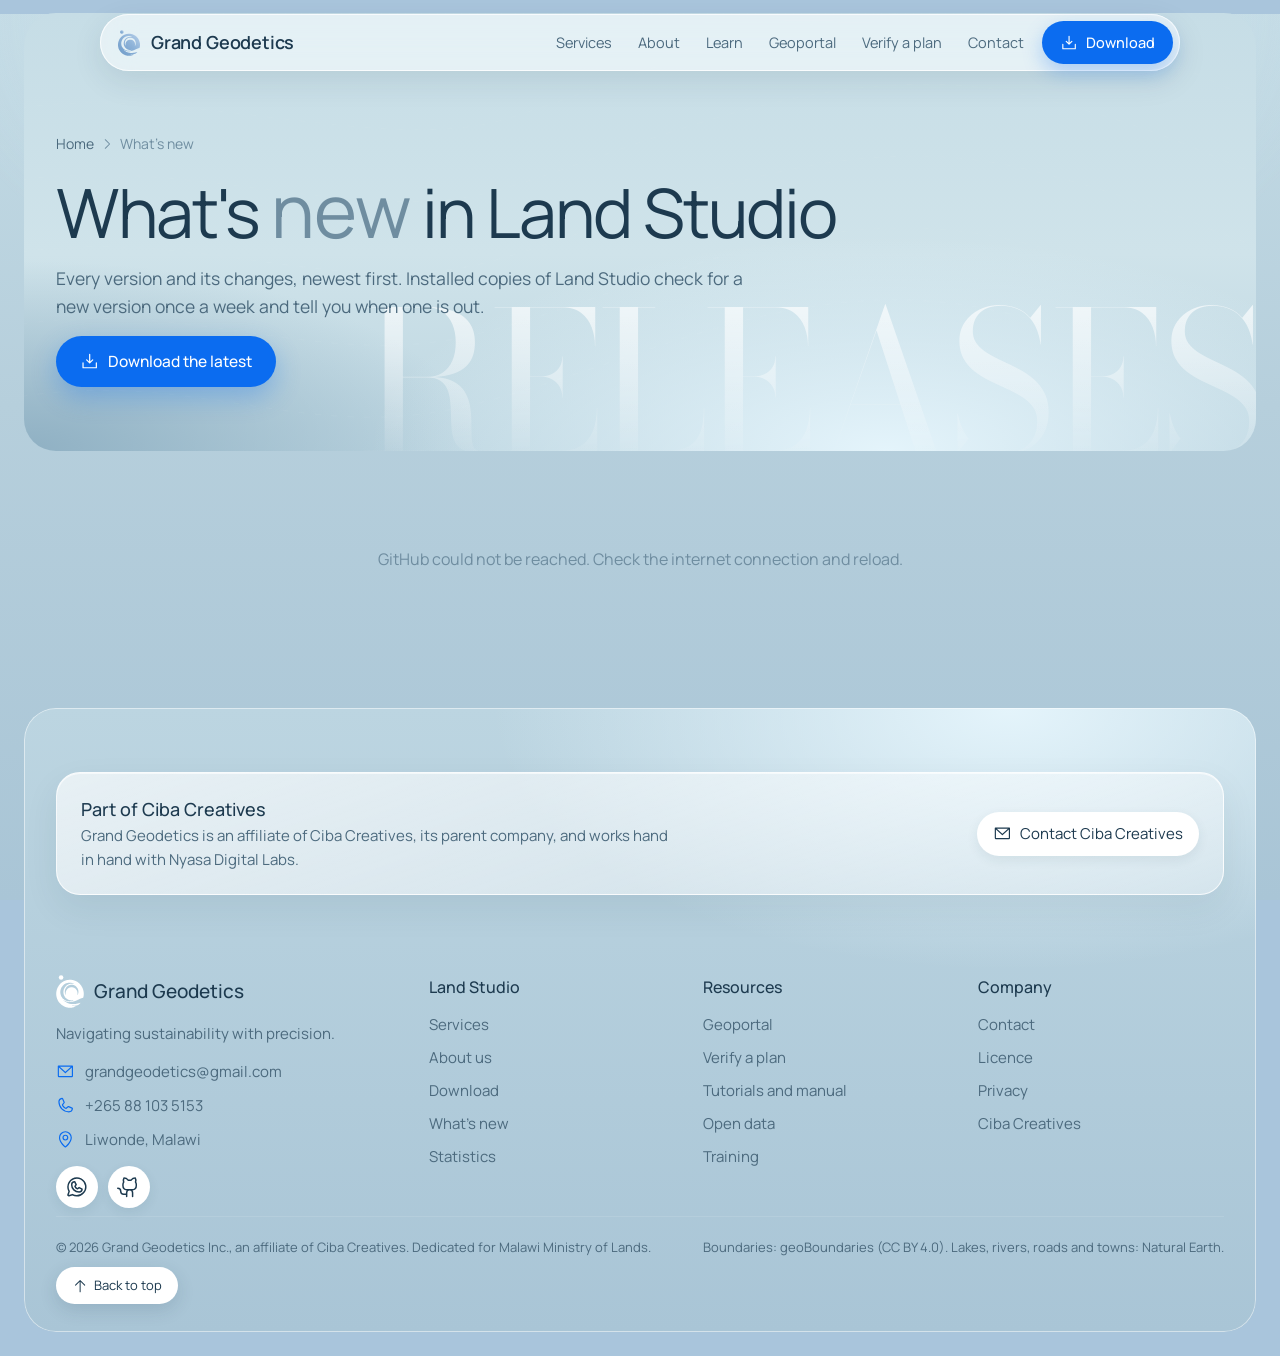
==== changelog/index.html @ 249d56ed "Add files via upload" ====
<!doctype html>
<html lang="en">
<head>
<meta charset="utf-8">
<meta name="viewport" content="width=device-width, initial-scale=1, viewport-fit=cover">
<title>What&#x27;s new in Land Studio</title>
<meta name="description" content="Every Land Studio version and what it added or fixed, newest first.">
<link rel="canonical" href="https://grandgeodetics.pages.dev/changelog/">
<meta property="og:type" content="website">
<meta property="og:site_name" content="Grand Geodetics · Land Studio">
<meta property="og:locale" content="en_GB">
<meta property="og:title" content="What&#x27;s new in Land Studio">
<meta property="og:description" content="Every Land Studio version and what it added or fixed, newest first.">
<meta property="og:url" content="https://grandgeodetics.pages.dev/changelog/">
<meta property="og:image" content="https://grandgeodetics.pages.dev/assets/img/og/changelog.jpg">
<meta property="og:image:secure_url" content="https://grandgeodetics.pages.dev/assets/img/og/changelog.jpg">
<meta property="og:image:type" content="image/jpeg">
<meta property="og:image:width" content="1200">
<meta property="og:image:height" content="630">
<meta property="og:image:alt" content="What&#x27;s new in Land Studio">
<meta name="twitter:card" content="summary_large_image">
<meta name="twitter:title" content="What&#x27;s new in Land Studio">
<meta name="twitter:description" content="Every Land Studio version and what it added or fixed, newest first.">
<meta name="twitter:image" content="https://grandgeodetics.pages.dev/assets/img/og/changelog.jpg">
<meta name="twitter:image:alt" content="What&#x27;s new in Land Studio">
<meta name="theme-color" content="#a9c5dc">
<meta name="color-scheme" content="light">
<link rel="icon" href="/favicon.svg" type="image/svg+xml">
<link rel="icon" href="/favicon-32.png" sizes="32x32" type="image/png">
<link rel="apple-touch-icon" href="/apple-touch-icon.png">
<link rel="manifest" href="/site.webmanifest">
<link rel="preload" href="/assets/fonts/outfit-latin-300-normal.woff2" as="font" type="font/woff2" crossorigin>
<link rel="preload" href="/assets/fonts/outfit-latin-400-normal.woff2" as="font" type="font/woff2" crossorigin>
<link rel="stylesheet" href="/assets/css/site.css">
<link rel="stylesheet" href="/assets/css/sky.css">
<link rel="preload" href="/assets/img/icons.svg" as="image" type="image/svg+xml">
<script src="/assets/js/config.js"></script>
<script src="/assets/js/content.js"></script>
</head>
<body>
<a class="skip" href="#main">Skip to content</a>
<div id="siteHeader"></div><script src="/assets/js/layout.js"></script>
<noscript><nav class="wrap" aria-label="Main" style="display:flex;flex-wrap:wrap;gap:14px;padding:16px 0;position:relative;z-index:31"><a href="/">Home</a><a href="/#services">Services</a><a href="/learn/">Learn</a><a href="/geoportal/">Geoportal</a><a href="/verify/">Verify a plan</a><a href="/training/">Training</a><a href="/data/">Open data</a><a href="/#contact">Contact</a></nav></noscript>
<main id="main" class="page">
<header class="phero" data-ghost="RELEASES" id="top">
  <div class="ir" aria-hidden="true"><i></i><b></b></div><svg class="contour" viewBox="0 0 1200 700" preserveAspectRatio="xMidYMid slice" aria-hidden="true"><g fill="none" stroke="#fff" stroke-width=".8"><path d="M-50 520C150 470 260 560 430 520S760 380 960 430 1180 520 1260 500"/><path d="M-50 450C140 400 280 490 440 450S770 310 970 360 1180 450 1260 430"/><path d="M-50 380C130 330 300 420 450 380S780 240 980 290 1180 380 1260 360"/><path d="M-50 310C120 260 320 350 460 310S790 170 990 220 1180 310 1260 290"/><path d="M-50 240C110 190 340 280 470 240S800 100 1000 150 1180 240 1260 220"/></g></svg><div class="grain"></div>
  <div class="wrap">
    <nav class="crumbs" aria-label="Breadcrumb"><a href="/">Home</a><svg class="ic" aria-hidden="true"><use href="/assets/img/icons.svg#i-caret-right"/></svg><span aria-current="page">What's new</span></nav>
    <h1>What's <em>new</em> in Land Studio</h1>
    <p>Every version and its changes, newest first. Installed copies of Land Studio check for a new version once a week and tell you when one is out.</p>
    <div class="btns"><a class="btn btn-hot" data-dl href="/download"><svg class="ic dn" aria-hidden="true"><use href="/assets/img/icons.svg#i-download-simple"/></svg>Download the latest</a></div>
  </div>
</header>
<div class="wrap page"><section><div id="clList"><p class="empty">Loading the versions from GitHub…</p></div></section></div>
</main>
<footer class="site" id="siteFooter"></footer>
<script src="/assets/js/site.js" defer></script>
<script src="/assets/js/changelog.js" defer></script>
</body>
</html>
---- assets/css/site.css ----
/* Grand Geodetics website — one stylesheet for every page.
   Colour follows 60 / 30 / 10:
   60  neutrals  — page, paper, lines, body text
   30  deep blue — heroes, the dark band, footer, headings, icons
   10  oxblood   — main actions, the active marker, progress, a few data marks */
@font-face{font-family:'Outfit';font-style:normal;font-weight:200;font-display:swap;src:url(/assets/fonts/outfit-latin-200-normal.woff2) format('woff2')}
@font-face{font-family:'Outfit';font-style:normal;font-weight:300;font-display:swap;src:url(/assets/fonts/outfit-latin-300-normal.woff2) format('woff2')}
@font-face{font-family:'Outfit';font-style:normal;font-weight:400;font-display:swap;src:url(/assets/fonts/outfit-latin-400-normal.woff2) format('woff2')}
@font-face{font-family:'Outfit';font-style:normal;font-weight:500;font-display:swap;src:url(/assets/fonts/outfit-latin-500-normal.woff2) format('woff2')}
@font-face{font-family:'Outfit';font-style:normal;font-weight:600;font-display:swap;src:url(/assets/fonts/outfit-latin-600-normal.woff2) format('woff2')}
@font-face{font-family:'Instrument Serif';font-style:italic;font-weight:400;font-display:swap;src:url(/assets/fonts/instrument-serif-latin-400-italic.woff2) format('woff2')}
:root{
  --page:#f4f7fa; --paper:#ffffff; --line:#e2e9f0; --text:#0d2440; --body:#33475b; --muted:#5b6c7d;
  --deep:#0b3561; --navy:#061a33; --blue:#1a5c9e; --sky:#3d8be0; --tint:#e8f0f8; --head2:#1a5c9e;
  --ox:#8e1b2a; --ox2:#b3263a;
  --ok:#1d7a46; --okbg:#eef8f2; --err:#b42318; --errbg:#fdf2f1; --warn:#8a5a00; --warnbg:#fff7e6;
  --band:#081d38; --bandfg:#e6eef7; --bandmuted:#9fb6cf;
  --r-lg:28px; --r-md:20px; --ease:cubic-bezier(.2,.7,.2,1);
}
@media (prefers-color-scheme:dark){:root:not([data-theme="light"]){
  --page:#0a1522; --paper:#0f1d2e; --line:#22364e; --text:#e8f0f8; --body:#c3d2e1; --muted:#9db0c4;
  --deep:#cfe2f6; --blue:#7fb4ec; --sky:#9cc8f5; --tint:#14273d; --head2:#8fc0f0;
  --okbg:#10291c; --ok:#7fd3a2; --errbg:#2e1414; --err:#f09a8f; --warnbg:#2c2210; --warn:#f0c46e; --band:#06111e; color-scheme:dark}}
:root[data-theme="dark"]{
  --page:#0a1522; --paper:#0f1d2e; --line:#22364e; --text:#e8f0f8; --body:#c3d2e1; --muted:#9db0c4;
  --deep:#cfe2f6; --blue:#7fb4ec; --sky:#9cc8f5; --tint:#14273d; --head2:#8fc0f0;
  --okbg:#10291c; --ok:#7fd3a2; --errbg:#2e1414; --err:#f09a8f; --warnbg:#2c2210; --warn:#f0c46e; --band:#06111e; color-scheme:dark}
*{box-sizing:border-box}
html{scroll-behavior:smooth;scroll-padding-top:96px;overflow-x:clip}
body{margin:0;background:var(--page);color:var(--text);font-family:'Outfit','Segoe UI',system-ui,sans-serif;font-size:16px;line-height:1.6;-webkit-font-smoothing:antialiased;overflow-x:clip}
a{color:inherit}
img{max-width:100%;display:block;height:auto}
h1,h2,h3{font-weight:400;letter-spacing:-.025em;line-height:1.06;margin:0;text-wrap:balance}
p{margin:0}
.wrap{max-width:1200px;margin:0 auto;padding-left:max(16px,env(safe-area-inset-left,0px));padding-right:max(16px,env(safe-area-inset-right,0px))}
:focus-visible{outline:2px solid var(--sky);outline-offset:3px;border-radius:8px}
.skip{position:absolute;left:-999px;top:8px;background:var(--paper);color:var(--text);padding:10px 14px;border-radius:10px;z-index:100}.skip:focus{left:8px}
.sr{position:absolute;width:1px;height:1px;overflow:hidden;clip:rect(0 0 0 0);white-space:nowrap}
.ic{width:1.25em;height:1.25em;fill:currentColor;flex:none;display:inline-block;vertical-align:-.22em}
.grain{position:absolute;inset:0;pointer-events:none;opacity:.13;mix-blend-mode:overlay;z-index:1;background-image:url("data:image/svg+xml,%3Csvg xmlns='http://www.w3.org/2000/svg' width='180' height='180'%3E%3Cfilter id='n'%3E%3CfeTurbulence type='fractalNoise' baseFrequency='.85' numOctaves='3' stitchTiles='stitch'/%3E%3CfeColorMatrix values='0 0 0 0 1 0 0 0 0 1 0 0 0 0 1 0 0 0 .6 0'/%3E%3C/filter%3E%3Crect width='180' height='180' filter='url(%23n)'/%3E%3C/svg%3E")}

/* ---------- buttons ---------- */
.btn{display:inline-flex;align-items:center;justify-content:center;gap:9px;border-radius:999px;font:inherit;font-weight:500;font-size:15.5px;padding:13px 24px;text-decoration:none;cursor:pointer;border:0;min-height:48px;transition:filter .2s,background-color .2s,box-shadow .2s,color .2s}
.btn .ic{transition:transform .25s var(--ease)}
.btn:hover .ic.go{transform:translate(2px,-2px)}.btn:hover .ic.dn{transform:translateY(2px)}
.btn-hot{color:#fff;background:linear-gradient(180deg,var(--ox2),var(--ox));box-shadow:0 8px 22px rgba(142,27,42,.28),0 1px 0 rgba(255,255,255,.2) inset}
.btn-hot:hover{filter:brightness(1.08)}
.btn-line{color:#fff;background:transparent;box-shadow:0 0 0 1px rgba(255,255,255,.45) inset}.btn-line:hover{background:rgba(255,255,255,.08)}
.btn-soft{color:var(--text);background:var(--paper);box-shadow:0 0 0 1px var(--line) inset}.btn-soft:hover{box-shadow:0 0 0 1px var(--blue) inset}
.btn-soft.on{background:var(--deep);color:var(--paper);box-shadow:none}
.btn-sm{padding:8px 14px;min-height:40px;font-size:14px}
.btns{display:flex;gap:10px;flex-wrap:wrap;align-items:center}

/* ---------- progress + pill nav ---------- */
.progress{position:fixed;inset:0 0 auto;height:3px;z-index:40;pointer-events:none}
.progress i{display:block;height:100%;transform-origin:0 50%;transform:scaleX(var(--p,0));background:linear-gradient(90deg,var(--ox),#d0394d)}
.navwrap{position:sticky;top:calc(env(safe-area-inset-top,0px) + 14px);z-index:30;margin-top:14px;padding-left:max(16px,env(safe-area-inset-left,0px));padding-right:max(16px,env(safe-area-inset-right,0px))}
.nav{max-width:1080px;margin:0 auto;display:flex;align-items:center;gap:6px;background:var(--paper);border-radius:999px;padding:7px 7px 7px 16px;box-shadow:0 10px 30px rgba(13,36,64,.12),0 0 0 1px rgba(13,36,64,.06);transition:background-color .3s,box-shadow .3s}
.brand{display:flex;align-items:center;gap:9px;text-decoration:none;font-weight:500;font-size:18px;letter-spacing:-.02em;margin-right:auto;white-space:nowrap;color:var(--text)}
.brand img{width:26px;height:26px}
.links{display:flex;gap:2px}
.links a{position:relative;text-decoration:none;font-size:14.5px;color:var(--muted);padding:8px 12px;border-radius:999px;white-space:nowrap;transition:color .2s,background-color .2s}
.links a:hover{color:var(--text)}
.links a.on{color:var(--text);background:var(--page);font-weight:500}
.links a.on::after{content:"";position:absolute;left:50%;bottom:3px;width:5px;height:5px;margin-left:-2.5px;border-radius:50%;background:var(--ox2)}
.cta{display:inline-flex;align-items:center;gap:8px;color:#fff;background:linear-gradient(180deg,var(--ox2),var(--ox));text-decoration:none;font-weight:500;font-size:14.5px;padding:10px 18px;border-radius:999px;white-space:nowrap;min-height:42px}
.cta:hover{filter:brightness(1.08)}
.menu{display:none;border:0;width:42px;height:42px;border-radius:50%;background:var(--page);color:var(--text);cursor:pointer;place-items:center;font-size:20px}
.navwrap.ondark .nav{background:rgba(255,255,255,.09);backdrop-filter:blur(14px);-webkit-backdrop-filter:blur(14px);box-shadow:0 0 0 1px rgba(255,255,255,.16) inset}
.navwrap.ondark .brand{color:#fff}
.navwrap.ondark .links a{color:rgba(238,245,251,.75)}.navwrap.ondark .links a:hover{color:#fff}
.navwrap.ondark .links a.on{background:rgba(255,255,255,.13);color:#fff}
.navwrap.ondark .menu{background:rgba(255,255,255,.12);color:#fff}
.mnav{display:none}
@media (max-width:960px){.links{display:none}.menu{display:grid}
  .mnav.open{display:grid;grid-template-columns:minmax(0,1fr) minmax(0,1fr);gap:4px;position:absolute;left:max(16px,env(safe-area-inset-left,0px));right:max(16px,env(safe-area-inset-right,0px));top:calc(100% + 8px);background:var(--paper);border-radius:22px;padding:10px;box-shadow:0 14px 34px rgba(13,36,64,.2);max-height:calc(100dvh - 110px);overflow:auto}
  .mnav a{display:flex;align-items:center;gap:10px;text-decoration:none;padding:12px;border-radius:14px;color:var(--text);min-height:48px}
  .mnav a .ic{color:var(--blue)}
  .mnav a:hover,.mnav a[aria-current]{background:var(--page)}
  .mnav hr{grid-column:1/-1;border:0;border-top:1px solid var(--line);margin:4px 0;width:100%}}
@media (max-width:420px){.cta span{display:none}.cta{padding:10px 13px}}

/* ---------- moving infrared field (hero, page heroes, download) ---------- */
.ir{position:absolute;inset:0;z-index:0;overflow:hidden;background:linear-gradient(180deg,#061a33,#0b3561 55%,#0e3f74)}
.ir::before,.ir::after,.ir i,.ir b{content:"";position:absolute;border-radius:50%;pointer-events:none;will-change:transform}
.ir::before{width:75%;height:95%;right:-22%;bottom:-45%;background:radial-gradient(closest-side,#8a1a2b 0%,#5a1630 45%,rgba(58,21,48,0) 100%);animation:ember 16s ease-in-out infinite alternate}
.ir::after{width:70%;height:85%;left:-18%;top:-35%;background:radial-gradient(closest-side,rgba(42,120,200,.95),rgba(31,102,173,0));animation:cool 21s ease-in-out infinite alternate}
.ir i{width:45%;height:60%;left:35%;top:10%;background:radial-gradient(closest-side,rgba(110,170,230,.28),rgba(110,170,230,0));animation:haze 26s ease-in-out infinite alternate}
.ir b{width:30%;height:40%;left:60%;top:40%;translate:-50% -50%;background:radial-gradient(closest-side,rgba(160,205,245,.16),rgba(160,205,245,0));transition:left 1.2s var(--ease),top 1.2s var(--ease)}
@keyframes ember{0%{transform:translate(0,0) scale(1)}35%{transform:translate(-16%,-12%) scale(1.12)}70%{transform:translate(-30%,-2%) scale(.94)}100%{transform:translate(-8%,-18%) scale(1.08)}}
@keyframes cool{0%{transform:translate(0,0) scale(1)}50%{transform:translate(22%,14%) scale(1.1)}100%{transform:translate(8%,26%) scale(.92)}}
@keyframes haze{0%{transform:translate(0,0)}50%{transform:translate(-30%,20%)}100%{transform:translate(25%,-10%)}}
.contour{position:absolute;inset:0;width:100%;height:100%;opacity:.14;z-index:0;pointer-events:none}
.contour path{stroke-dasharray:6 10;animation:flow 30s linear infinite}
.contour path:nth-child(even){animation-duration:42s;animation-direction:reverse}
@keyframes flow{to{stroke-dashoffset:-320}}

/* ---------- home hero ---------- */
.hero{position:relative;overflow:hidden;margin-top:-76px;padding-top:110px;border-radius:0 0 var(--r-lg) var(--r-lg);background:#0b3561;color:#eef5fb;isolation:isolate}
.hero .wrap{position:relative;z-index:2;padding-bottom:30px}
.hcopy{text-align:center;display:flex;flex-direction:column;align-items:center;gap:18px;padding:56px 0 44px}
.hcopy h1{font-weight:300;font-size:clamp(44px,7vw,90px);line-height:1.02;letter-spacing:-.04em;max-width:11em;color:#f3f7fb}
.hcopy h1 em,.phero h1 em{font-family:'Instrument Serif',Georgia,serif;font-style:italic;font-weight:400;letter-spacing:-.01em;font-size:1.08em}
.hcopy p{font-size:17.5px;color:rgba(238,245,251,.78);max-width:30em}
.hcopy .btns{justify-content:center}
.rcards{display:grid;grid-template-columns:minmax(0,.9fr) minmax(0,1.15fr) minmax(0,1.35fr);gap:14px;max-width:1000px;margin:0 auto;align-items:end}
.rc{background:#fff;color:#0d2440;border-radius:18px;padding:16px 18px 18px;box-shadow:0 20px 40px rgba(6,26,51,.25)}
.rc.mid{padding-bottom:26px;transform:translateY(-14px)}
.rc h3{font-size:15px;font-weight:500;letter-spacing:0;display:flex;align-items:center;gap:7px}
.rc h3 .ic{color:#1a5c9e}
.rc small{display:block;color:#5b6c7d;font-size:12.5px}
.ring{display:flex;align-items:center;gap:14px;margin-top:10px}.ring svg{flex:none}
.ring b{font-weight:400;font-size:20px;letter-spacing:-.02em;white-space:nowrap}
.big{font-weight:300;font-size:40px;letter-spacing:-.04em;line-height:1.1;margin-top:8px;font-variant-numeric:tabular-nums}
.big sub{font-size:15px;letter-spacing:0;color:#5b6c7d;vertical-align:baseline;margin-left:4px}
.bar{height:6px;border-radius:6px;background:#eef1f5;margin-top:10px;overflow:hidden}.bar i{display:block;height:100%;width:86%;background:linear-gradient(90deg,var(--ox2),var(--ox));border-radius:6px;transform-origin:0 50%;transition:transform 1.4s var(--ease) 1.4s}
.xy{display:grid;grid-template-columns:auto auto;gap:4px 24px;margin-top:10px;justify-content:start}
.xy small{font-size:12px}.xy b{font-weight:400;font-size:24px;letter-spacing:-.02em;font-variant-numeric:tabular-nums;white-space:nowrap}
.spark{margin-top:6px;display:block;width:100%;height:30px}
.spark path{stroke-dasharray:420;transition:stroke-dashoffset 1.8s ease 1.5s}
.ring .arc{stroke-dashoffset:12;transition:stroke-dashoffset 1.6s var(--ease) 1.3s}
.scrollcue{display:flex;justify-content:center;margin-top:22px;color:rgba(238,245,251,.6);font-size:13px;gap:6px;align-items:center}
.scrollcue .ic{animation:bob 2.2s ease-in-out infinite}
@keyframes bob{50%{transform:translateY(4px)}}
@media (max-width:760px){.hcopy{padding:36px 0 30px}.rcards{grid-template-columns:minmax(0,1fr) minmax(0,1fr)}.rc.mid{transform:none;padding-bottom:18px}.rc.wide{grid-column:1/-1}.big{font-size:32px}.ring{gap:10px}.ring svg{width:46px;height:46px}.ring b{font-size:18px}.scrollcue{display:none}}
@media (max-width:420px){.xy b{font-size:21px}}

/* ---------- page hero (every other page) ---------- */
.phero{position:relative;overflow:hidden;margin-top:-76px;padding-top:120px;border-radius:0 0 var(--r-lg) var(--r-lg);background:#0b3561;color:#eef5fb;isolation:isolate}
.phero .wrap{position:relative;z-index:2;padding-bottom:64px;display:flex;flex-direction:column;gap:16px;align-items:flex-start}
.crumbs{display:flex;align-items:center;gap:6px;font-size:14px;color:rgba(238,245,251,.65)}
.crumbs a{text-decoration:none;color:rgba(238,245,251,.85)}.crumbs a:hover{color:#fff}
.crumbs .ic{width:1em;height:1em}
.phero h1{font-weight:300;font-size:clamp(38px,5.6vw,68px);letter-spacing:-.035em;max-width:14em;color:#f3f7fb;line-height:1.04}
.phero p{font-size:17.5px;color:rgba(238,245,251,.78);max-width:40em}
.phero .meta{display:flex;flex-wrap:wrap;gap:8px}
.phero .meta span{display:inline-flex;align-items:center;gap:6px;font-size:13.5px;color:#dce8f5;padding:6px 12px;border-radius:999px;background:rgba(255,255,255,.08);box-shadow:0 0 0 1px rgba(255,255,255,.14) inset}
@media (max-width:600px){.phero{padding-top:104px}.phero .wrap{padding-bottom:44px}}

/* ---------- section scaffolding ---------- */
section{padding-top:104px}
.page section:first-child{padding-top:56px}
.head{display:flex;flex-direction:column;align-items:center;text-align:center;gap:14px;margin-bottom:44px}
.head.left{align-items:flex-start;text-align:left}
.head h2{font-size:clamp(34px,4.6vw,56px)}
.head h2 .tone{color:var(--head2)}
.head p{color:var(--muted);font-size:17.5px;max-width:36em}
.label{display:inline-flex;align-items:center;gap:7px;color:var(--blue);font-size:13.5px;font-weight:500;padding:5px 12px 5px 10px;border-radius:999px;box-shadow:0 0 0 1px color-mix(in srgb,var(--blue) 35%,transparent) inset}
.label .ic{width:1.05em;height:1.05em}
.card{background:var(--paper);border-radius:var(--r-md);box-shadow:0 0 0 1px var(--line)}
.tile{width:44px;height:44px;border-radius:13px;display:grid;place-items:center;background:var(--tint);color:var(--blue);font-size:22px;flex:none;transition:background-color .3s,color .3s,transform .3s var(--ease)}
.lift:hover .tile{background:var(--ox);color:#fff;transform:rotate(-6deg)}
@media (hover:hover){.lift{transition:box-shadow .3s,transform .3s var(--ease)}.lift:hover{transform:translateY(-4px);box-shadow:0 0 0 1px var(--line),0 18px 36px rgba(13,36,64,.12)}}
.h2{font-size:clamp(26px,3.2vw,34px);margin:52px 0 18px}
.empty{text-align:center;padding:40px 20px;color:var(--muted)}

/* ---------- numbers ---------- */
.nums{display:grid;grid-template-columns:repeat(4,minmax(0,1fr));gap:16px}
.num{padding:24px;display:flex;flex-direction:column;gap:40px;min-height:230px}
.num .top{display:flex;justify-content:space-between;align-items:flex-start;gap:10px}
.num b{font-size:clamp(46px,5vw,64px);font-weight:300;letter-spacing:-.04em;line-height:1;color:var(--deep);font-variant-numeric:tabular-nums}
.num h3{font-size:18px;font-weight:500;letter-spacing:-.01em}
.num p{color:var(--muted);font-size:14.5px}
.num .bottom{display:flex;flex-direction:column;gap:4px;margin-top:auto}
@media (max-width:900px){.nums{grid-template-columns:repeat(2,minmax(0,1fr))}}
@media (max-width:480px){.nums{gap:10px}.num{min-height:0;gap:16px;padding:16px}.num b{font-size:40px}.num h3{font-size:16px}.num p{font-size:13.5px}.num .tile{width:36px;height:36px;font-size:18px;border-radius:11px}}

/* ---------- workspaces on blueprint ---------- */
.blueprint{margin-top:104px;padding-block:96px;background-color:var(--paper);background-image:linear-gradient(var(--line) 1px,transparent 1px),linear-gradient(90deg,var(--line) 1px,transparent 1px),linear-gradient(color-mix(in srgb,var(--line) 55%,transparent) 1px,transparent 1px),linear-gradient(90deg,color-mix(in srgb,var(--line) 55%,transparent) 1px,transparent 1px);background-size:96px 96px,96px 96px,24px 24px,24px 24px;border-block:1px solid var(--line)}
.blueprint section{padding-top:0}
.bento{display:grid;grid-template-columns:repeat(3,minmax(0,1fr));gap:16px}
.ws{padding:22px;display:flex;flex-direction:column;gap:10px;overflow:hidden}
.ws .tagrow{display:flex;align-items:center;gap:10px}
.ws .tag{font-size:13px;font-weight:500;color:var(--blue)}
.ws h3{font-size:22px;font-weight:500;letter-spacing:-.02em}
.ws p{color:var(--muted);font-size:15px}
.ws .shot{margin-top:auto;border-radius:12px;box-shadow:0 0 0 1px var(--line);aspect-ratio:16/10;object-fit:cover;object-position:top left;width:100%;transition:scale 1.4s var(--ease)}
.ws.wide{grid-column:span 2}.ws.wide .shot{aspect-ratio:16/8}
.ws.full{grid-column:1/-1;display:grid;grid-template-columns:minmax(0,1fr) minmax(0,1.3fr);gap:24px;align-items:center}
.ws.full .txt{display:flex;flex-direction:column;gap:10px}
.ws.full .shot{margin:0;aspect-ratio:16/7}
.ws .art{border-radius:12px;aspect-ratio:16/7;background:linear-gradient(135deg,var(--tint),var(--page));display:grid;place-items:center;box-shadow:0 0 0 1px var(--line)}
.ws .art .pick{fill:var(--ox);fill-opacity:.18;stroke:var(--ox);stroke-width:2}
@media (max-width:900px){.bento{grid-template-columns:repeat(2,minmax(0,1fr))}.ws.full{grid-template-columns:minmax(0,1fr)}}
@media (max-width:600px){.bento{grid-template-columns:minmax(0,1fr)}.ws.wide{grid-column:auto}}

/* ---------- steps (a real sequence, so numbered) ---------- */
.steps{list-style:none;margin:0;padding:0;display:grid;grid-template-columns:repeat(4,minmax(0,1fr));gap:16px;counter-reset:s;position:relative}
.steps li{padding:24px 22px;display:flex;flex-direction:column;gap:8px;position:relative}
.steps .n{display:flex;align-items:center;justify-content:space-between;margin-bottom:8px}
.steps .n::before{counter-increment:s;content:counter(s);width:40px;height:40px;border-radius:50%;display:grid;place-items:center;font-weight:500;color:#fff;background:var(--ox);transition:scale .6s cubic-bezier(.3,1.6,.5,1),opacity .4s}
.steps .n .ic{font-size:24px;color:var(--blue)}
.steps h3{font-size:19px;font-weight:500}
.steps p{color:var(--muted);font-size:15px}
.track{position:absolute;left:4%;right:4%;top:44px;height:2px;background:repeating-linear-gradient(90deg,var(--line) 0 8px,transparent 8px 14px);z-index:-1}
@media (max-width:900px){.steps{grid-template-columns:repeat(2,minmax(0,1fr))}.track{display:none}}
@media (max-width:480px){.steps{grid-template-columns:minmax(0,1fr)}}

/* ---------- video ---------- */
.video{position:relative;border-radius:var(--r-lg);overflow:hidden;aspect-ratio:16/9;background:#0b1e33;box-shadow:0 30px 60px rgba(6,26,51,.18)}
.video img,.video video,.video iframe{width:100%;height:100%;object-fit:cover;display:block;border:0}
.playbtn{all:unset;position:absolute;inset:0;cursor:pointer}
.play{position:absolute;left:22px;bottom:22px;display:flex;align-items:center;gap:12px;color:#fff;font-weight:500;text-shadow:0 1px 8px rgba(0,0,0,.35)}
.play span{width:72px;height:72px;border-radius:50%;display:grid;place-items:center;background:var(--ox);box-shadow:0 0 0 0 rgba(179,38,58,.6);animation:pulse 2.6s infinite;font-size:28px}
@keyframes pulse{70%{box-shadow:0 0 0 18px rgba(179,38,58,0)}100%{box-shadow:0 0 0 0 rgba(179,38,58,0)}}
.vnote{display:flex;gap:16px;flex-wrap:wrap;justify-content:center;margin-top:16px;color:var(--muted);font-size:14.5px}
.vnote a{display:inline-flex;align-items:center;gap:7px;text-decoration:none;color:var(--blue);font-weight:500}
@media (max-width:520px){.play span{width:56px;height:56px;font-size:22px}.play{left:14px;bottom:14px}}

/* ---------- why: dark band ---------- */
.band{position:relative;margin:104px auto 0;max-width:1232px;background:var(--band);color:var(--bandfg);overflow:hidden;border-radius:var(--r-lg)}
.band .wrap{position:relative;z-index:2;padding-block:84px}
.band .head p{color:var(--bandmuted)}
.band .head h2 .tone{color:#9cc8f5}
.band .label{color:#cfe2f6;box-shadow:0 0 0 1px rgba(207,226,246,.35) inset}
.band svg.cl{position:absolute;inset:0;width:100%;height:100%;opacity:.55;z-index:0}
.band svg.cl ellipse{stroke-dasharray:2600;stroke-dashoffset:2600;transition:stroke-dashoffset 3s ease}
.band.in svg.cl ellipse,html:not(.js-anim) .band svg.cl ellipse{stroke-dashoffset:0}
.whys{display:grid;grid-template-columns:repeat(3,minmax(0,1fr));gap:14px}
.whys > div{padding:24px;border-radius:var(--r-md);background:repeating-linear-gradient(90deg,rgba(255,255,255,.03) 0 2px,transparent 2px 10px),rgba(255,255,255,.05);box-shadow:0 0 0 1px rgba(255,255,255,.1) inset;display:flex;flex-direction:column;gap:10px;transition:background-color .3s}
.whys > div:hover{background-color:rgba(255,255,255,.08)}
.whys .tile{background:rgba(156,200,245,.12);color:#9cc8f5}
.whys > div:hover .tile{background:var(--ox);color:#fff}
.whys h3{font-size:20px;font-weight:500}
.whys p{color:var(--bandmuted);font-size:15px}
@media (max-width:900px){.whys{grid-template-columns:repeat(2,minmax(0,1fr))}}
@media (max-width:560px){.whys{grid-template-columns:minmax(0,1fr)}.band{border-radius:0}}

/* ---------- geoportal teaser ---------- */
.portal{display:grid;grid-template-columns:minmax(0,1fr) minmax(0,1.15fr);gap:36px;align-items:center;padding:36px}
.portal .copy{display:flex;flex-direction:column;gap:16px;align-items:flex-start}
.portal h2{font-size:clamp(30px,3.6vw,44px)}
.portal p{color:var(--muted);font-size:17px}
.chips{list-style:none;padding:0;margin:0;display:flex;flex-wrap:wrap;gap:8px}
.chips li{display:inline-flex;align-items:center;gap:6px;font-size:14px;color:var(--text);background:var(--page);padding:6px 11px;border-radius:999px}
.chips li .ic{color:var(--blue)}
.portal .imgbox{border-radius:16px;overflow:hidden;box-shadow:0 0 0 1px var(--line),0 20px 40px rgba(13,36,64,.12)}
.portal img{transition:clip-path 1.2s cubic-bezier(.7,0,.2,1) .2s}
@media (max-width:900px){.portal{grid-template-columns:minmax(0,1fr);padding:22px}}

/* ---------- resources + auto-scrolling strip ---------- */
.res{display:grid;grid-template-columns:repeat(4,minmax(0,1fr));gap:16px}
.res a{padding:24px;text-decoration:none;display:flex;flex-direction:column;gap:12px}
.res h3{font-size:19px;font-weight:500;display:flex;align-items:center;gap:6px}
.res h3 .ic{color:var(--muted);font-size:16px;transition:transform .25s var(--ease),color .25s}
.res a:hover h3 .ic{transform:translate(2px,-2px);color:var(--ox)}
.res p{color:var(--muted);font-size:15px}
@media (max-width:900px){.res{grid-template-columns:repeat(2,minmax(0,1fr))}}
@media (max-width:520px){.res{grid-template-columns:minmax(0,1fr)}}
.stripbar{display:flex;justify-content:space-between;align-items:center;gap:12px;margin:44px 0 14px;flex-wrap:wrap}
.stripbar h3{font-size:22px;font-weight:500}
.stripbar small{display:inline-flex;align-items:center;gap:7px;color:var(--muted);font-size:13.5px}
.stripbar small i{width:7px;height:7px;border-radius:50%;background:#2a9d5c;display:inline-block;transition:background-color .3s}
.stripbar.paused small i{background:var(--ox2)}
.strip{display:flex;gap:16px;overflow-x:auto;scrollbar-width:none;-webkit-mask-image:linear-gradient(90deg,transparent,#000 4%,#000 96%,transparent);mask-image:linear-gradient(90deg,transparent,#000 4%,#000 96%,transparent);padding:6px 2px 14px;overscroll-behavior-x:contain}
.strip::-webkit-scrollbar{display:none}
.strip a{flex:0 0 clamp(250px,30vw,340px);text-decoration:none;overflow:hidden;display:flex;flex-direction:column}
.strip img{aspect-ratio:16/9;object-fit:cover;object-position:top;width:100%;border-bottom:1px solid var(--line);pointer-events:none;user-select:none;-webkit-user-drag:none}
.strip .meta{padding:14px 16px;display:flex;justify-content:space-between;gap:10px;align-items:center}
.strip b{font-weight:500;display:flex;align-items:center;gap:8px}
.strip b .ic{color:var(--blue)}
.strip small{color:var(--muted);font-size:13px}

/* ---------- download ---------- */
.dl{position:relative;overflow:hidden;border-radius:var(--r-lg);padding:44px;display:grid;grid-template-columns:minmax(0,1.3fr) minmax(0,1fr);gap:28px;background:#0b3561;color:#eef5fb;isolation:isolate}
.dl > .copy,.dl > .req{position:relative;z-index:2}
.dl .copy{display:flex;flex-direction:column;gap:16px;align-items:flex-start}
.dl h2{font-size:clamp(32px,4vw,50px);font-weight:300;color:#f3f7fb}
.dl p{color:rgba(238,245,251,.78)}
.dl .label,.phero .label{color:#cfe2f6;box-shadow:0 0 0 1px rgba(207,226,246,.4) inset}
.req{list-style:none;margin:0;padding:8px 20px;border-radius:var(--r-md);align-self:start;background:rgba(255,255,255,.07);box-shadow:0 0 0 1px rgba(255,255,255,.14) inset}
.req li{display:flex;align-items:center;gap:12px;font-size:15px;padding:14px 0;border-bottom:1px solid rgba(255,255,255,.12)}
.req li:last-child{border:0}
.req .ic{color:#9cc8f5;font-size:20px}
.req span{color:rgba(238,245,251,.7)}
.req b{font-weight:500;margin-left:auto;text-align:right}
details.ss{font-size:15px;color:rgba(238,245,251,.75);background:rgba(255,255,255,.07);border-radius:14px;padding:12px 16px;width:100%}
details.ss summary{cursor:pointer;color:#fff;font-weight:500;display:flex;align-items:center;gap:8px;list-style:none}
details.ss summary::-webkit-details-marker{display:none}
details.ss summary .ic:last-child{margin-left:auto;transition:transform .25s}
details.ss[open] summary .ic:last-child{transform:rotate(180deg)}
details.ss p{margin-top:8px}
@media (max-width:860px){.dl{grid-template-columns:minmax(0,1fr);padding:26px}}

/* ---------- support ---------- */
.sup{display:grid;grid-template-columns:repeat(3,minmax(0,1fr));gap:16px}
.sup .card{padding:22px;display:flex;flex-direction:column;gap:6px}
.sup .card .tile{margin-bottom:8px}
.sup small{color:var(--muted)}
.sup .n{font-size:23px;font-weight:500;font-variant-numeric:tabular-nums;user-select:all}
.copy-btn{align-self:flex-start;margin-top:6px;font:inherit;font-size:13.5px;border:0;border-radius:999px;padding:8px 14px;background:var(--page);color:var(--text);cursor:pointer;box-shadow:0 0 0 1px var(--line) inset;display:inline-flex;gap:6px;align-items:center;min-height:38px}
.copy-btn.ok{color:var(--ok);box-shadow:0 0 0 1px var(--ok) inset}
@media (max-width:760px){.sup{grid-template-columns:minmax(0,1fr)}}

/* ---------- contact + connect ---------- */
.contact{display:grid;grid-template-columns:minmax(0,1fr) minmax(0,1.15fr);gap:32px}
.contact .lhs{display:flex;flex-direction:column;gap:18px}
.contact h2{font-size:clamp(32px,4vw,46px)}
.lines{display:flex;flex-direction:column;gap:10px}
.lines a,.lines span{display:flex;align-items:center;gap:12px;text-decoration:none;font-size:16px;overflow-wrap:anywhere}
.lines .tile{width:40px;height:40px;font-size:19px}
.lines a:hover{color:var(--blue)}
.social{display:flex;flex-wrap:wrap;gap:10px}
.social a{width:46px;height:46px;border-radius:50%;display:grid;place-items:center;font-size:21px;color:var(--blue);background:var(--paper);box-shadow:0 0 0 1px var(--line) inset;transition:background-color .25s,color .25s,transform .25s var(--ease)}
.social a:hover{background:var(--ox);color:#fff;transform:translateY(-3px)}
details.q{border-bottom:1px solid var(--line);padding-block:12px}
details.q summary{cursor:pointer;font-weight:500;display:flex;align-items:center;gap:10px;list-style:none}
details.q summary::-webkit-details-marker{display:none}
details.q summary .ic{margin-left:auto;color:var(--muted);transition:transform .25s,color .25s}
details.q[open] summary .ic{transform:rotate(180deg);color:var(--ox)}
details.q p{color:var(--muted);margin-top:6px;font-size:15px}
.form{padding:26px;display:flex;flex-direction:column;gap:14px}
.field{display:flex;flex-direction:column;gap:6px}
.field label,.field legend{font-weight:500;font-size:15px}
.field input,.field select,.field textarea{font:inherit;font-size:16px;padding:12px 14px;border-radius:12px;border:1px solid var(--line);background:var(--page);color:var(--text);min-height:48px;width:100%}
.field input:focus,.field select:focus,.field textarea:focus{outline:none;border-color:var(--blue);box-shadow:0 0 0 3px color-mix(in srgb,var(--sky) 25%,transparent)}
.field .err{display:none;color:var(--err);font-size:14px}.field.bad .err{display:block}.field.bad input,.field.bad textarea,.field.bad select{border-color:var(--err)}
.msg{display:none;border-radius:12px;padding:12px 14px;font-size:15px}
.msg.ok{display:block;background:var(--okbg);color:var(--ok)}.msg.bad{display:block;background:var(--errbg);color:var(--err)}
.grid2{display:grid;grid-template-columns:repeat(2,minmax(0,1fr));gap:14px}
.checks{display:grid;grid-template-columns:repeat(2,minmax(0,1fr));gap:8px 18px}
.checks label{display:flex;gap:10px;align-items:center;font-size:15px;font-weight:400;min-height:40px;cursor:pointer}
.checks input{width:18px;height:18px;accent-color:var(--ox)}
@media (max-width:860px){.contact{grid-template-columns:minmax(0,1fr)}}
@media (max-width:640px){.grid2,.checks{grid-template-columns:minmax(0,1fr)}}

/* ---------- footer ---------- */
footer.site{margin-top:112px;background:var(--band);color:var(--bandmuted);position:relative;overflow:hidden}
footer.site .wrap{position:relative;z-index:2;padding-block:64px calc(28px + env(safe-area-inset-bottom,0px))}
.parent{display:flex;align-items:center;justify-content:space-between;gap:20px;flex-wrap:wrap;padding:22px 24px;border-radius:var(--r-md);background:rgba(255,255,255,.05);box-shadow:0 0 0 1px rgba(255,255,255,.1) inset;margin-bottom:48px}
.parent b{color:var(--bandfg);font-weight:500;font-size:18px;display:block}
.parent p{font-size:15px;max-width:40em}
.parent a{display:inline-flex;align-items:center;gap:8px;color:var(--bandfg);text-decoration:none;font-size:15px;padding:10px 16px;border-radius:999px;box-shadow:0 0 0 1px rgba(255,255,255,.25) inset}
.parent a:hover{background:rgba(255,255,255,.08)}
.fgrid{display:grid;grid-template-columns:minmax(0,1.4fr) repeat(3,minmax(0,1fr));gap:28px}
.fgrid > div > b{color:var(--bandfg);font-weight:500;display:block;margin-bottom:12px}
.fgrid nav{display:flex;flex-direction:column;gap:9px;font-size:15px}
.fgrid nav a{text-decoration:none;width:fit-content;background:linear-gradient(var(--ox2),var(--ox2)) 0 100%/0 1px no-repeat;transition:background-size .3s,color .2s}
.fgrid nav a:hover{color:var(--bandfg);background-size:100% 1px}
.fbrand{display:flex;flex-direction:column;gap:14px}
.fbrand .nm{display:flex;align-items:center;gap:10px;color:var(--bandfg);font-size:19px;font-weight:500}
.fbrand .lines a,.fbrand .lines span{font-size:15px;gap:10px}
.fbrand .lines .ic{color:#9cc8f5}
.fbrand .social a{background:rgba(255,255,255,.06);color:#cfe2f6;box-shadow:0 0 0 1px rgba(255,255,255,.12) inset;width:42px;height:42px;font-size:19px}
.fbrand .social a:hover{background:var(--ox);color:#fff}
.legal{border-top:1px solid rgba(255,255,255,.1);margin-top:40px;padding-top:20px;display:flex;flex-wrap:wrap;justify-content:space-between;gap:10px;font-size:13px}
.totop{display:inline-flex;align-items:center;gap:6px;text-decoration:none;color:var(--bandfg)}
.totop .ic{transform:rotate(180deg)}
@media (max-width:860px){.fgrid{grid-template-columns:repeat(2,minmax(0,1fr))}.fbrand{grid-column:1/-1}}

/* ---------- content pages ---------- */
.two{display:grid;grid-template-columns:minmax(0,1.1fr) minmax(0,1fr);gap:28px;align-items:start}
.two-wide{grid-template-columns:minmax(0,1.6fr) minmax(0,1fr)}.two-form{grid-template-columns:minmax(0,1fr) minmax(0,1.5fr)}
@media (max-width:960px){.two,.two-wide,.two-form{grid-template-columns:minmax(0,1fr)}}
.vbox{display:flex;flex-direction:column;gap:14px}
.panel{padding:26px;display:flex;flex-direction:column;gap:14px}
.panel h2{font-size:24px;font-weight:500;display:flex;align-items:center;gap:10px}
.prose{max-width:820px;color:var(--body)}
.prose h2{font-size:24px;font-weight:500;color:var(--text);margin:30px 0 10px;display:flex;align-items:center;gap:10px}
.prose h2:first-child{margin-top:0}
.prose h2 .ic{color:var(--blue)}
.prose p+p{margin-top:12px}
.prose a{color:var(--blue)}
.prose ul{padding-left:20px}
.legaltext{white-space:pre-wrap;font-family:inherit;font-size:15px;line-height:1.65;background:var(--paper);box-shadow:0 0 0 1px var(--line);border-radius:var(--r-md);padding:28px;color:var(--body);overflow-wrap:anywhere;margin:0}
.tablebox{overflow-x:auto;border-radius:var(--r-md);box-shadow:0 0 0 1px var(--line);background:var(--paper)}
table.data{width:100%;border-collapse:collapse;font-size:15px}
table.data th,table.data td{padding:14px 16px;text-align:left;border-bottom:1px solid var(--line);vertical-align:middle}
table.data tr:last-child td{border-bottom:0}
table.data th{font-weight:500;color:var(--muted);font-size:13.5px;background:var(--page)}
table.data td small{color:var(--muted)}
table.data tbody tr{transition:background-color .2s}
table.data tbody tr:hover{background:var(--page)}
.listinfo{font-size:14px;color:var(--muted)}
.vbox textarea{font:14px/1.5 Consolas,monospace;padding:12px 14px;border:1px solid var(--line);border-radius:12px;min-height:110px;resize:vertical;width:100%;background:var(--page);color:var(--text)}
.vbox textarea:focus{border-color:var(--blue);outline:none;box-shadow:0 0 0 3px color-mix(in srgb,var(--sky) 25%,transparent)}
.row{display:flex;gap:10px;flex-wrap:wrap;align-items:center}
.cam{position:relative;border-radius:16px;overflow:hidden;background:#0b1e33;aspect-ratio:4/3;display:none}
.cam.on{display:block}.cam video{width:100%;height:100%;object-fit:cover;display:block}
.cam .aim{position:absolute;inset:16%;border:3px solid rgba(255,255,255,.85);border-radius:18px;box-shadow:0 0 0 999px rgba(4,22,45,.35)}
.cam .aim::after{content:"";position:absolute;left:6%;right:6%;height:2px;top:10%;background:var(--ox2);box-shadow:0 0 12px var(--ox2);animation:scanline 2.4s ease-in-out infinite alternate}
@keyframes scanline{to{top:88%}}
.verdict{border-radius:var(--r-md);padding:22px;display:none;gap:8px;flex-direction:column}
.verdict.show{display:flex;animation:pop .45s var(--ease)}
@keyframes pop{from{opacity:0;transform:scale(.97)}}
.verdict h3{font-size:22px;font-weight:500;display:flex;align-items:center;gap:10px}
.verdict.ok{background:var(--okbg);box-shadow:0 0 0 1px color-mix(in srgb,var(--ok) 30%,transparent)}.verdict.ok h3{color:var(--ok)}
.verdict.bad{background:var(--errbg);box-shadow:0 0 0 1px color-mix(in srgb,var(--err) 30%,transparent)}.verdict.bad h3{color:var(--err)}
.verdict.warn{background:var(--warnbg);box-shadow:0 0 0 1px color-mix(in srgb,var(--warn) 30%,transparent)}.verdict.warn h3{color:var(--warn)}
.verdict dl{display:grid;grid-template-columns:auto minmax(0,1fr);gap:6px 18px;margin:6px 0 0;font-size:15px}
.verdict dt{color:var(--muted)}.verdict dd{margin:0;font-weight:500;color:var(--text);overflow-wrap:anywhere}
.verdict p{color:var(--body);font-size:15px}
@media (max-width:640px){.verdict dl{grid-template-columns:minmax(0,1fr)}.verdict dt{margin-top:6px}}
.tuts{display:grid;grid-template-columns:repeat(3,minmax(0,1fr));gap:16px}
.tuts .card{overflow:hidden;display:flex;flex-direction:column}
.tuts .thumb{all:unset;cursor:pointer;display:block;aspect-ratio:16/9;background:#0b1e33 center/cover;position:relative}
.tuts .thumb::after{content:"";position:absolute;inset:0;background:linear-gradient(180deg,transparent 50%,rgba(6,26,51,.55))}
.tuts .thumb span{position:absolute;left:14px;bottom:12px;z-index:1;width:44px;height:44px;border-radius:50%;background:var(--ox);color:#fff;display:grid;place-items:center;font-size:18px;transition:transform .25s var(--ease)}
.tuts .card:hover .thumb span{transform:scale(1.1)}
.tuts .soon{aspect-ratio:16/9;background:linear-gradient(135deg,#0b3561,#14528f);display:flex;align-items:center;justify-content:center;gap:8px;color:#c6dbf0;font-size:15px}
.tuts .body{padding:18px 20px 22px;display:flex;flex-direction:column;gap:6px}
.tuts h3{font-size:18px;font-weight:500}.tuts p{font-size:15px;color:var(--muted)}.tuts small{color:var(--muted);display:inline-flex;align-items:center;gap:6px}
@media (max-width:960px){.tuts{grid-template-columns:repeat(2,minmax(0,1fr))}}
@media (max-width:600px){.tuts{grid-template-columns:minmax(0,1fr)}}
.manual{display:grid;grid-template-columns:120px minmax(0,1fr);gap:20px;align-items:center;padding:22px}
.manual .cover{aspect-ratio:210/297;border-radius:10px;position:relative;overflow:hidden;color:#fff;padding:12px;display:flex;flex-direction:column;justify-content:flex-end;box-shadow:0 18px 40px rgba(4,22,45,.22);isolation:isolate}
.manual .cover b{font-size:15px;font-weight:500;position:relative;z-index:2}.manual .cover span{font-size:11px;color:#c6dbf0;position:relative;z-index:2}
.rel{padding:0 0 34px 30px;position:relative;border-left:2px solid var(--line);margin-left:8px}
.rel::before{content:"";position:absolute;left:-9px;top:6px;width:16px;height:16px;border-radius:50%;background:var(--paper);box-shadow:0 0 0 3px var(--blue) inset}
.rel.latest::before{background:var(--ox);box-shadow:0 0 0 4px color-mix(in srgb,var(--ox) 25%,transparent)}
.rel h2{font-size:26px;font-weight:500;display:flex;gap:12px;align-items:baseline;flex-wrap:wrap}
.rel h2 small{font-size:15px;color:var(--muted);font-weight:400}
.rel .notes{margin-top:10px;color:var(--body);max-width:820px}.rel .notes h3,.rel .notes h4{font-size:17px;font-weight:500;margin:14px 0 6px;color:var(--text)}
.rel .notes ul{padding-left:20px;margin:6px 0}.rel .notes li{margin-bottom:4px}
.rel .notes code{background:var(--tint);padding:1px 6px;border-radius:6px;font-size:.92em}
.stats{display:grid;grid-template-columns:repeat(4,minmax(0,1fr));gap:16px}
.stat{padding:22px 24px;display:flex;flex-direction:column;gap:6px}
.stat b{font-size:clamp(34px,4vw,48px);font-weight:300;letter-spacing:-.03em;color:var(--deep);font-variant-numeric:tabular-nums;line-height:1.1}
.stat span{color:var(--muted);font-size:15px}
@media (max-width:900px){.stats{grid-template-columns:repeat(2,minmax(0,1fr))}}
.chartbox{padding:20px}
.chartbox svg text{fill:var(--muted)}
.notfound{min-height:72vh;display:flex;align-items:center}
.notfound .big404{font-size:clamp(110px,18vw,180px);line-height:.9;font-weight:200;letter-spacing:-.06em;color:#f3f7fb}

/* ---------- motion ---------- */
.js-anim .hcopy .w{display:inline-block;opacity:0;translate:0 .45em;filter:blur(8px);animation:wordin .9s var(--ease) forwards;animation-delay:calc(.12s + var(--i)*.08s)}
.js-anim .hcopy p,.js-anim .hcopy .btns,.js-anim .scrollcue{opacity:0;translate:0 14px;animation:rise .8s var(--ease) forwards}
.js-anim .hcopy p{animation-delay:.7s}.js-anim .hcopy .btns{animation-delay:.82s}.js-anim .scrollcue{animation-delay:1.6s}
.js-anim .rc{opacity:0;translate:0 40px;animation:rise 1s var(--ease) forwards;animation-delay:calc(1s + var(--i)*.12s)}
.js-anim .phero .wrap > *{opacity:0;translate:0 18px;animation:rise .8s var(--ease) forwards;animation-delay:calc(.1s + var(--i)*.1s)}
@keyframes wordin{to{opacity:1;translate:0 0;filter:blur(0)}}
@keyframes rise{to{opacity:1;translate:0 0}}
.js-anim .ring .arc{stroke-dashoffset:157}.js-anim .bar i{transform:scaleX(0)}.js-anim .spark path{stroke-dashoffset:420}
.js-anim.loaded .ring .arc{stroke-dashoffset:12}.js-anim.loaded .bar i{transform:scaleX(1)}.js-anim.loaded .spark path{stroke-dashoffset:0}
/* reveals replay every time an element comes up from below */
.js-anim [data-r]{opacity:0;translate:0 32px;transition:opacity .8s var(--ease),translate .8s var(--ease);transition-delay:calc(var(--d,0)*90ms)}
.js-anim [data-r].in{opacity:1;translate:0 0}
.js-anim [data-r="left"]{translate:-40px 0}.js-anim [data-r="right"]{translate:40px 0}
.js-anim [data-r="zoom"]{translate:0 0;scale:.95;transition-property:opacity,scale}
.js-anim [data-r="zoom"].in{scale:1}
.js-anim .ws .shot{scale:1.08}.js-anim .ws.in .shot{scale:1}
.js-anim .portal img{clip-path:inset(0 0 0 100%)}.js-anim .portal.in img{clip-path:inset(0)}
.js-anim .steps li .n::before{scale:.3;opacity:0;transition-delay:calc(var(--d,0)*150ms + .25s)}
.js-anim .steps li.in .n::before{scale:1;opacity:1}
.js-anim .track{transform:scaleX(0);transform-origin:0 50%;transition:transform 1.4s var(--ease)}
.js-anim .steps.in .track{transform:scaleX(1)}
.js-anim .head h2{clip-path:inset(0 0 100% 0);transition:clip-path 1s var(--ease) .1s}
.js-anim .head.in h2{clip-path:inset(0 0 -10% 0)}
@media (prefers-reduced-motion:reduce){
  html{scroll-behavior:auto}
  .ir::before,.ir::after,.ir i,.contour path,.play span,.scrollcue .ic,.cam .aim::after{animation:none!important}
}
---- assets/css/sky.css ----
/* Grand Geodetics — "sky" theme for every page, matching the home page:
   ice-blue sky, framed rounded stages, frosted-glass cards, Manrope text, a big faded serif word behind each page title,
   bright-blue pill buttons. Loaded after site.css; it only overrides. Light only (the home page has no dark mode). */
@import url('https://fonts.googleapis.com/css2?family=Bodoni+Moda:opsz,wght@6..96,400&family=Manrope:wght@300;400;500;600&display=swap');

:root,:root[data-theme="dark"]{
  --page:#b9d1de; --paper:rgba(255,255,255,.6); --line:rgba(255,255,255,.75); --text:#1d3a4f; --body:#4c6a7e; --muted:#6f8da0;
  --deep:#1d3a4f; --navy:#132b3d; --blue:#0b6cf0; --sky:#3d8be0; --tint:rgba(255,255,255,.45); --head2:#0b6cf0;
  --ox:#0757c7; --ox2:#0b6cf0;
  --ok:#1d7a46; --okbg:rgba(238,248,242,.85); --err:#b42318; --errbg:rgba(253,242,241,.9); --warn:#8a5a00; --warnbg:rgba(255,247,230,.9);
  --band:transparent; --bandfg:#1d3a4f; --bandmuted:#4c6a7e;
  --serif:"Bodoni Moda",Didot,"Times New Roman",serif; --sans:Manrope,"Segoe UI",system-ui,sans-serif;
  --glassbg:linear-gradient(160deg,rgba(255,255,255,.66),rgba(255,255,255,.34));
  --glassbd:rgba(255,255,255,.78); --glasssh:inset 0 1px 0 rgba(255,255,255,.6),0 14px 34px rgba(29,58,79,.08);
  color-scheme:light;
}
@media (prefers-color-scheme:dark){:root:not([data-theme="light"]){
  --page:#b9d1de; --paper:rgba(255,255,255,.6); --line:rgba(255,255,255,.75); --text:#1d3a4f; --body:#4c6a7e; --muted:#6f8da0;
  --deep:#1d3a4f; --blue:#0b6cf0; --sky:#3d8be0; --tint:rgba(255,255,255,.45); --head2:#0b6cf0;
  --okbg:rgba(238,248,242,.85); --ok:#1d7a46; --errbg:rgba(253,242,241,.9); --err:#b42318; --warnbg:rgba(255,247,230,.9); --warn:#8a5a00; --band:transparent; color-scheme:light}}

html{background:#a9c5dc}
body{font-family:var(--sans);color:var(--text);
  background:radial-gradient(80% 40% at 50% 0%,#d6e9f1 0%,rgba(214,233,241,0) 70%),linear-gradient(180deg,#c3dbe5 0%,#b6cfdc 45%,#a9c5d6 100%) fixed}
.grain{display:none}
h1,h2,h3{font-family:var(--sans)}
:focus-visible{outline:2px solid var(--blue);outline-offset:3px}

/* ---- top menu: a frosted pill like the home page ---- */
.progress i{background:linear-gradient(90deg,#0b6cf0,#5d9bd5)}
.nav,.navwrap.ondark .nav{background:rgba(255,255,255,.55);-webkit-backdrop-filter:blur(16px) saturate(1.2);backdrop-filter:blur(16px) saturate(1.2);
  box-shadow:inset 0 0 0 1px rgba(255,255,255,.75),0 10px 30px rgba(29,58,79,.1)}
.brand,.navwrap.ondark .brand{color:var(--text);font-weight:600;letter-spacing:-.01em}
.links a,.navwrap.ondark .links a{color:#4c6a7e}
.links a:hover,.navwrap.ondark .links a:hover{color:var(--text);background:rgba(255,255,255,.5)}
.links a.on,.navwrap.ondark .links a.on{color:var(--text);background:transparent;box-shadow:inset 0 0 0 1px rgba(76,106,126,.3)}
.links a.on::after{display:none}
.menu,.navwrap.ondark .menu{color:var(--text)}
.cta{background:#0b6cf0;box-shadow:0 8px 20px rgba(11,108,240,.28)}.cta:hover{background:#0757c7;filter:none}
.mnav{background:rgba(255,255,255,.88);-webkit-backdrop-filter:blur(16px);backdrop-filter:blur(16px);border:1px solid rgba(255,255,255,.8)}
.mnav a{color:var(--text)}

/* ---- page title: a framed sky stage with a faded serif word behind ---- */
.phero{margin:-58px 24px 0;border-radius:32px;color:var(--text);
  background:radial-gradient(60% 70% at 70% 100%,#e4f4fb 0%,rgba(228,244,251,0) 70%),radial-gradient(60% 70% at 0% 100%,#8fb0c3 0%,rgba(143,176,195,0) 62%),linear-gradient(180deg,#c6dde6 0%,#cfe3ea 55%,#bcd5e0 100%)}
.phero .ir{display:none}
.phero .contour path{stroke:#fff;opacity:.38}
.phero[data-ghost]::before{content:attr(data-ghost);position:absolute;z-index:0;right:-.04em;bottom:-.14em;font-family:var(--serif);font-weight:400;
  font-size:clamp(90px,15vw,250px);line-height:1;letter-spacing:-.02em;white-space:nowrap;pointer-events:none;
  background:linear-gradient(180deg,rgba(255,255,255,.75),rgba(255,255,255,.08) 85%);-webkit-background-clip:text;background-clip:text;color:transparent}
.phero .wrap{position:relative;z-index:2}
.crumbs{color:var(--muted)}.crumbs a{color:var(--body)}.crumbs a:hover{color:var(--text)}
.phero h1{color:var(--text);font-weight:400;letter-spacing:-.03em}
.hcopy h1 em,.phero h1 em{font-family:var(--sans);font-style:normal;font-weight:400;color:#6f8da0}
.phero p{color:var(--body)}
.phero .meta span{color:var(--text);background:rgba(255,255,255,.5);box-shadow:inset 0 0 0 1px rgba(255,255,255,.8)}
.phero .label,.dl .label{color:var(--text);background:rgba(255,255,255,.5)}

/* ---- buttons: bright-blue pill, white pill ---- */
.btn-hot{background:#0b6cf0;box-shadow:0 10px 26px rgba(11,108,240,.3)}.btn-hot:hover{background:#0757c7;filter:none}
.btn-line{color:var(--text);background:#fff;box-shadow:0 4px 14px rgba(29,58,79,.08)}.btn-line:hover{background:#fff;box-shadow:0 6px 18px rgba(29,58,79,.14)}
.btn-soft{background:rgba(255,255,255,.75);box-shadow:inset 0 0 0 1px rgba(255,255,255,.9),0 4px 12px rgba(29,58,79,.06)}.btn-soft:hover{background:#fff;box-shadow:inset 0 0 0 1px #0b6cf0}
.btn-soft.on,.tools .btn.on{background:#0b6cf0!important;color:#fff!important}

/* ---- cards, panels and boxes become frosted glass ---- */
.card,.panel,.tablebox,.verdict,.rel,.stat,.chartbox,.manual,.sup .card,.tuts .card,details.q,details.ss,.form,.legaltext{
  background:var(--glassbg);border:1px solid var(--glassbd);box-shadow:var(--glasssh);-webkit-backdrop-filter:blur(12px);backdrop-filter:blur(12px)}
.card,.panel,.tablebox,.rel,.chartbox,.manual,.tuts .card,.form,.legaltext{border-radius:28px}
.stat{border-radius:24px}
.tile{background:#fff;color:#0b6cf0;box-shadow:0 6px 14px rgba(29,58,79,.08)}
.panel h2 .ic,.prose h2 .ic,.label .ic,.head h2 .tone{color:#0b6cf0}
.label{color:var(--text);box-shadow:inset 0 0 0 1px rgba(29,58,79,.22);background:transparent}
.head h2,.panel h2,.prose h2,.h2{color:var(--text)}
.prose a{color:#0b6cf0}
table.data th{background:rgba(255,255,255,.45);color:var(--text)}
table.data td,table.data th{border-color:rgba(255,255,255,.7)}
table.data tbody tr:hover{background:rgba(255,255,255,.4)}
.field input,.field select,.field textarea,.vbox textarea{background:rgba(255,255,255,.85);border:1px solid rgba(255,255,255,.95);border-radius:14px}
.field input:focus,.field select:focus,.field textarea:focus,.vbox textarea:focus{border-color:#0b6cf0;box-shadow:0 0 0 3px rgba(11,108,240,.15)}
.verdict.ok{box-shadow:inset 4px 0 0 #1d7a46,var(--glasssh)}.verdict.bad{box-shadow:inset 4px 0 0 #b42318,var(--glasssh)}.verdict.warn{box-shadow:inset 4px 0 0 #8a5a00,var(--glasssh)}
.rel.latest::before{background:#0b6cf0}
.tuts .thumb{background:linear-gradient(135deg,#c6dde6,#9fbfd2)}
.manual .cover{background:linear-gradient(160deg,#1a5c9e,#0f3f72)}
.cam{border-radius:22px}
.notfound .big404{font-family:var(--serif);font-weight:400;color:transparent;background:linear-gradient(180deg,rgba(255,255,255,.95),rgba(255,255,255,.2));-webkit-background-clip:text;background-clip:text}
.empty,.listinfo{color:var(--muted)}

/* ---- footer: a framed glass stage ---- */
footer.site{margin:96px 24px 24px;border-radius:32px;color:var(--body);
  background:radial-gradient(60% 60% at 80% 0%,#e4f4fb 0%,rgba(228,244,251,0) 70%),linear-gradient(180deg,#bcd5e1 0%,#a9c5d6 100%);box-shadow:inset 0 0 0 1px rgba(255,255,255,.5)}
footer.site b,.fgrid > div > b,.fbrand .nm{color:var(--text)}
.fgrid nav a,.fbrand .lines a,.fbrand .lines span,.legal{color:var(--body)}
.fgrid nav a:hover,.fbrand .lines a:hover{color:var(--text)}
.parent{background:var(--glassbg);border:1px solid var(--glassbd);box-shadow:var(--glasssh);border-radius:24px}
.parent b{color:var(--text)}.parent p{color:var(--body)}
.parent a,.fbrand .social a{color:var(--text);background:#fff;box-shadow:0 4px 12px rgba(29,58,79,.08)}
.fbrand .lines .ic{color:#0b6cf0}
.totop{background:#fff;color:var(--text);box-shadow:0 6px 18px rgba(29,58,79,.14);padding:8px 16px;border-radius:999px}

/* ---- geoportal (full-screen map page) ---- */
.gp-top{background:linear-gradient(180deg,#c6dde6,#bcd5e0)!important;color:var(--text)!important;border-bottom:1px solid rgba(255,255,255,.7)}
.gp-top .ir{display:none}
.gp-top .brand{color:var(--text)!important}.gp-top .brand small{color:var(--muted)!important}
.gp-panel{background:rgba(255,255,255,.72)!important;-webkit-backdrop-filter:blur(14px);backdrop-filter:blur(14px)}
.lyr input{accent-color:#0b6cf0!important}
.info{box-shadow:inset 3px 0 0 #0b6cf0!important;background:rgba(255,255,255,.7)!important}
.gp-panel select,.gp-panel input[type=search]{background:#fff!important}
.ol-control button{background:#0b6cf0!important}.ol-scale-line{background:rgba(29,58,79,.75)!important}
.mtip{background:#1d3a4f!important}

@media (max-width:600px){.phero{margin:-58px 12px 0;border-radius:24px}footer.site{margin:72px 12px 12px;border-radius:24px}}
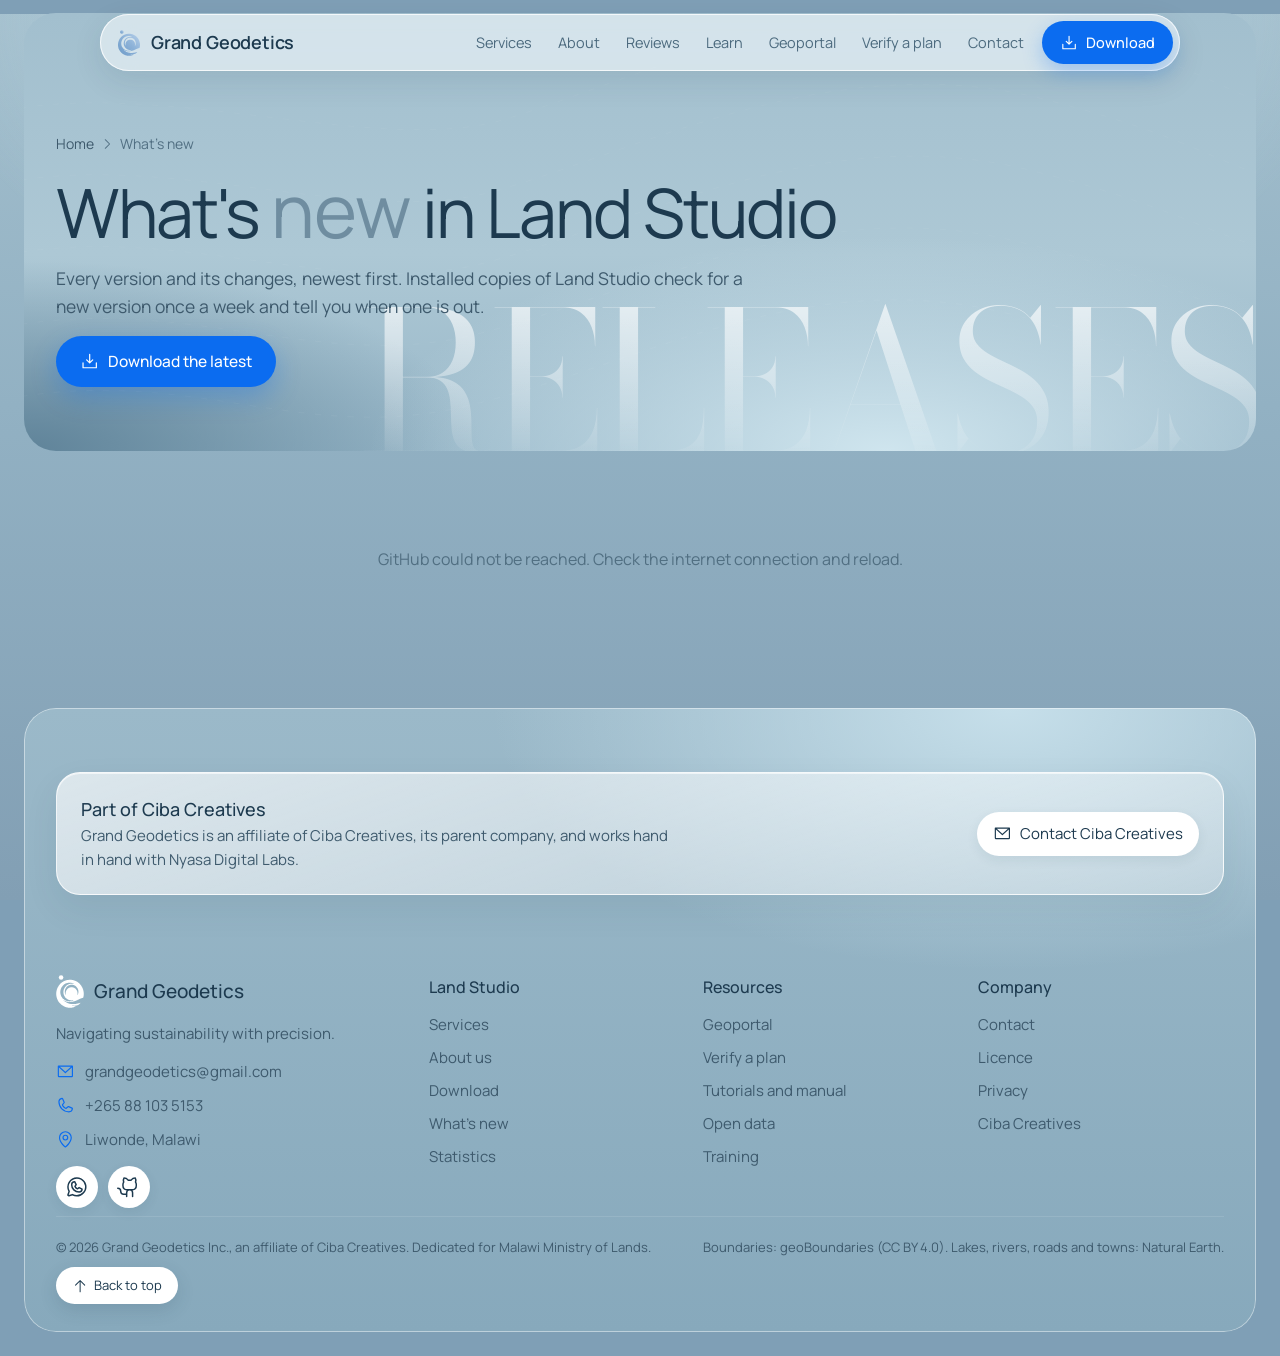
==== commit 3d4fb519: "Add files via upload" ====
--- a/changelog/index.html
+++ b/changelog/index.html
@@ -12,8 +12,8 @@
 <meta property="og:title" content="What&#x27;s new in Land Studio">
 <meta property="og:description" content="Every Land Studio version and what it added or fixed, newest first.">
 <meta property="og:url" content="https://grandgeodetics.pages.dev/changelog/">
-<meta property="og:image" content="https://grandgeodetics.pages.dev/assets/img/og/changelog.jpg">
-<meta property="og:image:secure_url" content="https://grandgeodetics.pages.dev/assets/img/og/changelog.jpg">
+<meta property="og:image" content="https://grandgeodetics.pages.dev/assets/img/og/changelog.jpg?v=3">
+<meta property="og:image:secure_url" content="https://grandgeodetics.pages.dev/assets/img/og/changelog.jpg?v=3">
 <meta property="og:image:type" content="image/jpeg">
 <meta property="og:image:width" content="1200">
 <meta property="og:image:height" content="630">
@@ -21,9 +21,9 @@
 <meta name="twitter:card" content="summary_large_image">
 <meta name="twitter:title" content="What&#x27;s new in Land Studio">
 <meta name="twitter:description" content="Every Land Studio version and what it added or fixed, newest first.">
-<meta name="twitter:image" content="https://grandgeodetics.pages.dev/assets/img/og/changelog.jpg">
+<meta name="twitter:image" content="https://grandgeodetics.pages.dev/assets/img/og/changelog.jpg?v=3">
 <meta name="twitter:image:alt" content="What&#x27;s new in Land Studio">
-<meta name="theme-color" content="#a9c5dc">
+<meta name="theme-color" content="#7f9fb6">
 <meta name="color-scheme" content="light">
 <link rel="icon" href="/favicon.svg" type="image/svg+xml">
 <link rel="icon" href="/favicon-32.png" sizes="32x32" type="image/png">
--- a/assets/css/sky.css
+++ b/assets/css/sky.css
@@ -1,10 +1,10 @@
 /* Grand Geodetics — "sky" theme for every page, matching the home page:
    ice-blue sky, framed rounded stages, frosted-glass cards, Manrope text, a big faded serif word behind each page title,
-   bright-blue pill buttons. Loaded after site.css; it only overrides. Light only (the home page has no dark mode). */
+   bright-blue pill buttons. Loaded after site.css; it only overrides. Light only (matches the home page (background C)). */
 @import url('https://fonts.googleapis.com/css2?family=Bodoni+Moda:opsz,wght@6..96,400&family=Manrope:wght@300;400;500;600&display=swap');
 
 :root,:root[data-theme="dark"]{
-  --page:#b9d1de; --paper:rgba(255,255,255,.6); --line:rgba(255,255,255,.75); --text:#1d3a4f; --body:#4c6a7e; --muted:#6f8da0;
+  --page:#93b2c4; --paper:rgba(255,255,255,.6); --line:rgba(255,255,255,.75); --text:#1d3a4f; --body:#3e5a6d; --muted:#516f82;
   --deep:#1d3a4f; --navy:#132b3d; --blue:#0b6cf0; --sky:#3d8be0; --tint:rgba(255,255,255,.45); --head2:#0b6cf0;
   --ox:#0757c7; --ox2:#0b6cf0;
   --ok:#1d7a46; --okbg:rgba(238,248,242,.85); --err:#b42318; --errbg:rgba(253,242,241,.9); --warn:#8a5a00; --warnbg:rgba(255,247,230,.9);
@@ -15,13 +15,13 @@
   color-scheme:light;
 }
 @media (prefers-color-scheme:dark){:root:not([data-theme="light"]){
-  --page:#b9d1de; --paper:rgba(255,255,255,.6); --line:rgba(255,255,255,.75); --text:#1d3a4f; --body:#4c6a7e; --muted:#6f8da0;
+  --page:#93b2c4; --paper:rgba(255,255,255,.6); --line:rgba(255,255,255,.75); --text:#1d3a4f; --body:#3e5a6d; --muted:#516f82;
   --deep:#1d3a4f; --blue:#0b6cf0; --sky:#3d8be0; --tint:rgba(255,255,255,.45); --head2:#0b6cf0;
   --okbg:rgba(238,248,242,.85); --ok:#1d7a46; --errbg:rgba(253,242,241,.9); --err:#b42318; --warnbg:rgba(255,247,230,.9); --warn:#8a5a00; --band:transparent; color-scheme:light}}
 
-html{background:#a9c5dc}
+html{background:#7f9fb6}
 body{font-family:var(--sans);color:var(--text);
-  background:radial-gradient(80% 40% at 50% 0%,#d6e9f1 0%,rgba(214,233,241,0) 70%),linear-gradient(180deg,#c3dbe5 0%,#b6cfdc 45%,#a9c5d6 100%) fixed}
+  background:radial-gradient(80% 40% at 50% 0%,#c3dbe6 0%,rgba(195,219,230,0) 70%),linear-gradient(180deg,#a3bfcd 0%,#92b1c3 45%,#829fb4 100%) fixed}
 .grain{display:none}
 h1,h2,h3{font-family:var(--sans)}
 :focus-visible{outline:2px solid var(--blue);outline-offset:3px}
@@ -42,7 +42,7 @@
 
 /* ---- page title: a framed sky stage with a faded serif word behind ---- */
 .phero{margin:-58px 24px 0;border-radius:32px;color:var(--text);
-  background:radial-gradient(60% 70% at 70% 100%,#e4f4fb 0%,rgba(228,244,251,0) 70%),radial-gradient(60% 70% at 0% 100%,#8fb0c3 0%,rgba(143,176,195,0) 62%),linear-gradient(180deg,#c6dde6 0%,#cfe3ea 55%,#bcd5e0 100%)}
+  background:radial-gradient(60% 70% at 70% 100%,#cfe5ee 0%,rgba(207,229,238,0) 70%),radial-gradient(60% 70% at 0% 100%,#5f8399 0%,rgba(95,131,153,0) 62%),linear-gradient(180deg,#a2bfce 0%,#adc8d5 55%,#98b7c8 100%)}
 .phero .ir{display:none}
 .phero .contour path{stroke:#fff;opacity:.38}
 .phero[data-ghost]::before{content:attr(data-ghost);position:absolute;z-index:0;right:-.04em;bottom:-.14em;font-family:var(--serif);font-weight:400;
@@ -87,7 +87,7 @@
 
 /* ---- footer: a framed glass stage ---- */
 footer.site{margin:96px 24px 24px;border-radius:32px;color:var(--body);
-  background:radial-gradient(60% 60% at 80% 0%,#e4f4fb 0%,rgba(228,244,251,0) 70%),linear-gradient(180deg,#bcd5e1 0%,#a9c5d6 100%);box-shadow:inset 0 0 0 1px rgba(255,255,255,.5)}
+  background:radial-gradient(60% 60% at 80% 0%,#c6dfea 0%,rgba(198,223,234,0) 70%),linear-gradient(180deg,#9bb9c9 0%,#87a9bc 100%);box-shadow:inset 0 0 0 1px rgba(255,255,255,.45)}
 footer.site b,.fgrid > div > b,.fbrand .nm{color:var(--text)}
 .fgrid nav a,.fbrand .lines a,.fbrand .lines span,.legal{color:var(--body)}
 .fgrid nav a:hover,.fbrand .lines a:hover{color:var(--text)}
@@ -98,7 +98,7 @@
 .totop{background:#fff;color:var(--text);box-shadow:0 6px 18px rgba(29,58,79,.14);padding:8px 16px;border-radius:999px}
 
 /* ---- geoportal (full-screen map page) ---- */
-.gp-top{background:linear-gradient(180deg,#c6dde6,#bcd5e0)!important;color:var(--text)!important;border-bottom:1px solid rgba(255,255,255,.7)}
+.gp-top{background:linear-gradient(180deg,#a2bfce,#98b7c8)!important;color:var(--text)!important;border-bottom:1px solid rgba(255,255,255,.7)}
 .gp-top .ir{display:none}
 .gp-top .brand{color:var(--text)!important}.gp-top .brand small{color:var(--muted)!important}
 .gp-panel{background:rgba(255,255,255,.72)!important;-webkit-backdrop-filter:blur(14px);backdrop-filter:blur(14px)}
